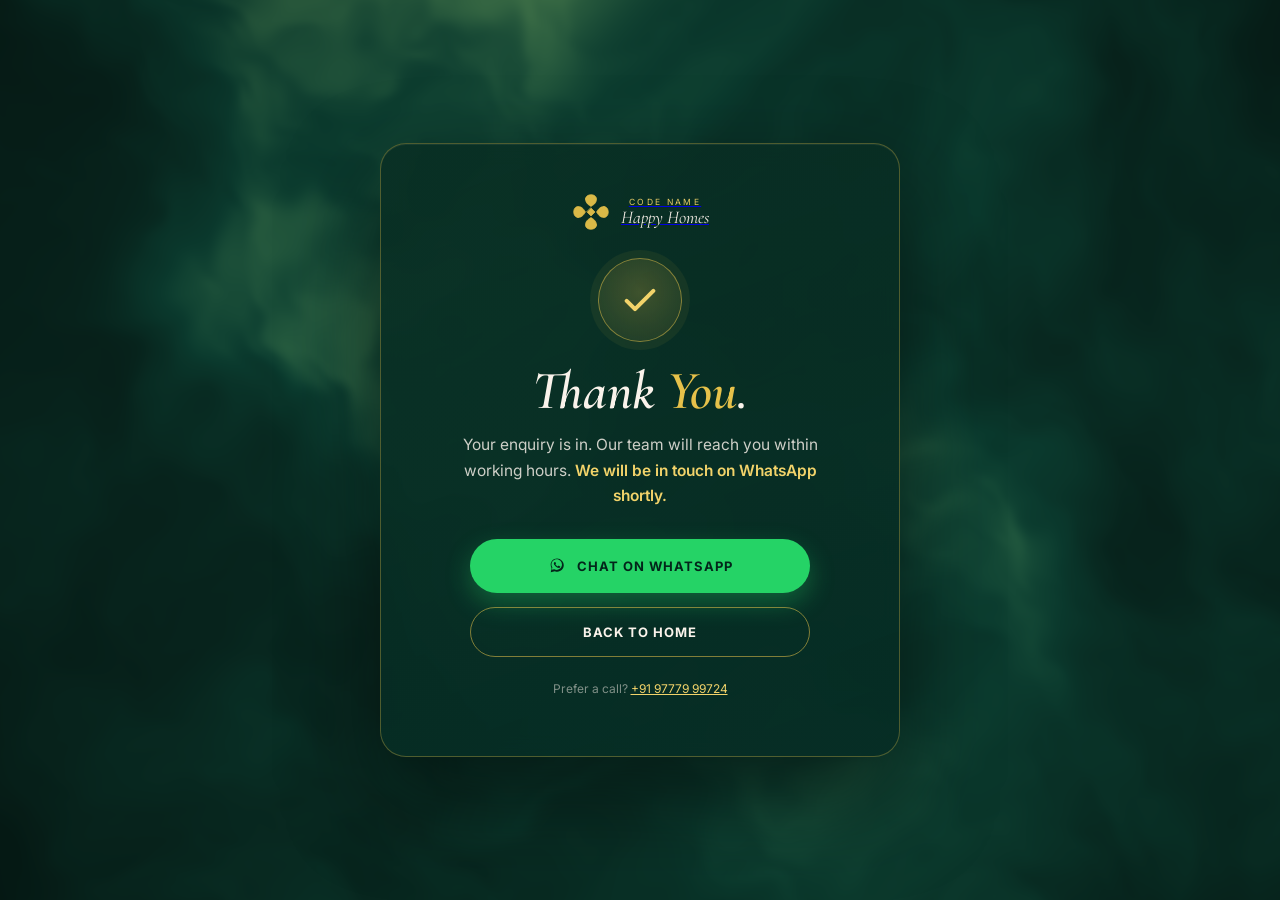
==== thank-you.html @ 58fe2fb6 "Changes Made by Mohit" ====
<!DOCTYPE html>
<html lang="en">
<head>
  <meta charset="UTF-8" />
  <meta name="viewport" content="width=device-width, initial-scale=1.0" />
  <meta name="theme-color" content="#062c24" />
  <title>Thank You | Happy Homes, Trisulia, Cuttack</title>
  <meta name="description" content="Thank you for your enquiry about Happy Homes, Trisulia. Our team will reach you shortly on WhatsApp." />
  <meta name="robots" content="noindex, follow" />
  <link rel="icon" type="image/svg+xml" href="assets/logo-mark.svg" />
  <link rel="preconnect" href="https://fonts.googleapis.com" />
  <link rel="preconnect" href="https://fonts.gstatic.com" crossorigin />
  <link href="https://fonts.googleapis.com/css2?family=Cormorant+Garamond:ital,wght@0,500;0,600;0,700;1,500;1,600;1,700&family=Inter:wght@300;400;500;600;700&display=swap" rel="stylesheet" />

  <!-- Google Tag Manager -->
  <script>(function(w,d,s,l,i){w[l]=w[l]||[];w[l].push({'gtm.start':
  new Date().getTime(),event:'gtm.js'});var f=d.getElementsByTagName(s)[0],
  j=d.createElement(s),dl=l!='dataLayer'?'&l='+l:'';j.async=true;j.src=
  'https://www.googletagmanager.com/gtm.js?id='+i+dl;f.parentNode.insertBefore(j,f);
  })(window,document,'script','dataLayer','GTM-N7LTN3LF');</script>
  <!-- End Google Tag Manager -->

  <!-- Google tag (gtag.js) -->
  <script async src="https://www.googletagmanager.com/gtag/js?id=G-WT3VBQJMH0"></script>
  <script>
    window.dataLayer = window.dataLayer || [];
    function gtag(){dataLayer.push(arguments);}
    gtag('js', new Date());
    gtag('config', 'G-WT3VBQJMH0', { page_path: '/thank-you' });
  </script>

  <style>
    :root{
      --aubergine:#062c24; --plum:#0d4a3a; --plum-2:#082e23;
      --gold:#e6c14a; --gold-2:#f2d36a; --cream:#faf3eb;
      --wa:#25d366; --wa-2:#1ebe5b;
      --f-display:'Cormorant Garamond',Georgia,serif;
      --f-body:'Inter',system-ui,-apple-system,sans-serif;
      --ease:cubic-bezier(.22,1,.36,1);
    }
    *,*::before,*::after{box-sizing:border-box;}
    html,body{height:100%;}
    body{
      margin:0; font-family:var(--f-body); color:var(--cream);
      background:var(--aubergine);
      min-height:100vh; display:grid; place-items:center;
      padding:24px; position:relative; overflow:hidden;
      -webkit-font-smoothing:antialiased;
    }
    /* WebGL aurora canvas sits behind everything */
    #aurora{position:fixed; inset:0; width:100%; height:100%; z-index:0; display:block;}
    .glow-fallback{position:fixed; inset:0; z-index:0;
      background:
        radial-gradient(60% 55% at 50% 0%, rgba(230,193,74,.18), transparent 60%),
        radial-gradient(50% 50% at 85% 90%, rgba(13,74,58,.9), transparent 60%),
        radial-gradient(40% 40% at 10% 100%, rgba(230,193,74,.10), transparent 60%),
        linear-gradient(180deg,#083127,#062c24);
    }
    .card{
      position:relative; z-index:2; width:100%; max-width:520px;
      background:linear-gradient(160deg, rgba(9,46,35,.86), rgba(6,44,36,.92));
      border:1px solid rgba(230,193,74,.32);
      border-radius:26px; padding:48px 40px;
      text-align:center;
      box-shadow:0 40px 90px rgba(0,0,0,.5), inset 0 1px 0 rgba(250,243,235,.06);
      -webkit-backdrop-filter:blur(10px); backdrop-filter:blur(10px);
      animation:rise .7s var(--ease) both;
    }
    @keyframes rise{from{opacity:0; transform:translateY(18px) scale(.98);} to{opacity:1; transform:none;}}
    .brand{display:inline-flex; align-items:center; gap:10px; margin-bottom:26px; opacity:.95;}
    .brand img{width:40px; height:40px;}
    .brand span{font-family:var(--f-display); font-style:italic; font-size:18px; color:var(--cream); line-height:1;}
    .brand small{display:block; font-family:var(--f-body); font-style:normal; font-size:8.5px; letter-spacing:.28em; text-transform:uppercase; color:var(--gold-2); margin-bottom:2px;}
    .check{
      width:84px; height:84px; margin:0 auto 22px; border-radius:50%;
      display:grid; place-items:center;
      background:radial-gradient(circle at 50% 40%, rgba(230,193,74,.25), rgba(230,193,74,.08));
      border:1px solid rgba(230,193,74,.5);
      box-shadow:0 0 0 8px rgba(230,193,74,.06);
    }
    .check svg{width:40px; height:40px;}
    .check svg path{stroke-dasharray:40; stroke-dashoffset:40; animation:draw .7s .35s var(--ease) forwards;}
    @keyframes draw{to{stroke-dashoffset:0;}}
    h1{
      font-family:var(--f-display); font-weight:600; font-style:italic;
      font-size:clamp(38px,7vw,54px); line-height:1; margin:0 0 14px;
      color:var(--cream);
    }
    h1 em{color:var(--gold); font-style:italic;}
    .lead{font-size:15.5px; line-height:1.65; color:rgba(250,243,235,.82); max-width:400px; margin:0 auto 30px;}
    .lead b{color:var(--gold-2); font-weight:600;}
    .actions{display:flex; flex-direction:column; gap:14px; max-width:340px; margin:0 auto;}
    .btn{
      display:inline-flex; align-items:center; justify-content:center; gap:10px;
      padding:16px 24px; border-radius:999px; font-weight:700;
      font-size:13px; letter-spacing:.08em; text-transform:uppercase;
      border:1.6px solid transparent; cursor:pointer; text-decoration:none;
      transition:transform .2s var(--ease), box-shadow .25s var(--ease), background .25s var(--ease);
    }
    .btn:hover{transform:translateY(-2px);}
    .btn--wa{background:var(--wa); color:#03251a; box-shadow:0 10px 26px rgba(37,211,102,.32);}
    .btn--wa:hover{background:var(--wa-2); box-shadow:0 14px 32px rgba(37,211,102,.42);}
    .btn--home{background:transparent; color:var(--cream); border-color:rgba(230,193,74,.55);}
    .btn--home:hover{background:rgba(230,193,74,.12); border-color:var(--gold);}
    .note{margin-top:24px; font-size:12px; color:rgba(250,243,235,.5);}
    .note a{color:var(--gold-2);}
    @media (max-width:480px){ .card{padding:38px 24px;} }
    @media (prefers-reduced-motion:reduce){
      .card,.check svg path{animation:none !important; opacity:1 !important; transform:none !important; stroke-dashoffset:0 !important;}
    }
  </style>
</head>
<body>
  <!-- Google Tag Manager (noscript) -->
  <noscript><iframe src="https://www.googletagmanager.com/ns.html?id=GTM-N7LTN3LF" height="0" width="0" style="display:none;visibility:hidden"></iframe></noscript>

  <div class="glow-fallback" aria-hidden="true"></div>
  <canvas id="aurora" aria-hidden="true"></canvas>

  <main class="card" role="main">
    <a class="brand" href="index.html" aria-label="Happy Homes home">
      <img src="assets/logo-mark.svg" alt="" />
      <span><small>Code Name</small>Happy Homes</span>
    </a>

    <div class="check" aria-hidden="true">
      <svg viewBox="0 0 24 24" fill="none" stroke="#f2d36a" stroke-width="2.4" stroke-linecap="round" stroke-linejoin="round"><path d="M4 12.5l5 5L20 6.5"/></svg>
    </div>

    <h1>Thank <em>You</em>.</h1>
    <p class="lead" id="leadMsg">Your enquiry is in. Our team will reach you within working hours. <b id="broLine">Your brochure has started downloading.</b></p>

    <div class="actions">
      <a class="btn btn--wa" id="waBtn" href="https://wa.me/919777999724" target="_blank" rel="noopener">
        <svg viewBox="0 0 32 32" width="20" height="20" aria-hidden="true"><path fill="currentColor" d="M16.04 4C10.42 4 5.86 8.56 5.86 14.18c0 1.98.55 3.83 1.51 5.42L6 26l6.6-1.73a10.12 10.12 0 004.04.82h.01c5.62 0 10.18-4.56 10.18-10.18 0-2.72-1.06-5.27-2.98-7.19A10.13 10.13 0 0016.04 4zm0 18.55h-.01a8.4 8.4 0 01-4.29-1.18l-.31-.18-3.82 1 1.02-3.72-.2-.32a8.37 8.37 0 01-1.28-4.46c0-4.62 3.76-8.38 8.39-8.38 2.24 0 4.34.87 5.93 2.45a8.36 8.36 0 012.46 5.93c0 4.62-3.76 8.38-8.39 8.38zm4.6-6.27c-.25-.13-1.49-.74-1.72-.82-.23-.08-.4-.13-.57.13-.17.25-.65.82-.8.99-.15.17-.3.19-.55.06-.25-.13-1.06-.39-2.02-1.25-.75-.67-1.25-1.49-1.4-1.74-.15-.25-.02-.39.11-.51.11-.11.25-.3.38-.45.13-.15.17-.25.25-.42.08-.17.04-.32-.02-.45-.06-.13-.57-1.38-.78-1.88-.2-.49-.41-.43-.57-.43h-.49c-.17 0-.45.06-.68.32-.23.25-.89.87-.89 2.13 0 1.25.91 2.46 1.04 2.63.13.17 1.79 2.74 4.34 3.85.61.26 1.08.42 1.45.54.61.19 1.16.17 1.6.1.49-.07 1.49-.61 1.7-1.2.21-.59.21-1.09.15-1.2-.07-.11-.23-.17-.48-.3z"/></svg>
        Chat on WhatsApp
      </a>
      <a class="btn btn--home" href="index.html">Back to Home</a>
    </div>

    <p class="note">Prefer a call? <a href="tel:+919777999724">+91 97779 99724</a></p>
  </main>

  <script>
    /* ---- Pull the WhatsApp link + brochure flag stashed by the form on the previous page ---- */
    (function(){
      var data = {};
      try { data = JSON.parse(sessionStorage.getItem('chh_lead') || '{}'); } catch(e){}
      var waBtn = document.getElementById('waBtn');
      if (data.wa && waBtn) waBtn.href = data.wa;

      /* Fire GA4 conversion event (in addition to the /thank-you pageview) */
      try {
        window.dataLayer = window.dataLayer || [];
        window.dataLayer.push({ event: 'generate_lead', form_source: data.source || 'unknown', currency: 'INR', value: 1 });
        if (typeof gtag === 'function') {
          gtag('event', 'generate_lead', { form_source: data.source || 'unknown', currency: 'INR', value: 1 });
        }
      } catch(e){}

      /* Brochure download happens here so the file is not interrupted by the redirect */
      var broLine = document.getElementById('broLine');
      if (data.brochure) {
        try {
          var a = document.createElement('a');
          a.href = 'assets/brochure.pdf';
          a.download = 'Happy-Homes-Brochure.pdf';
          a.rel = 'noopener';
          document.body.appendChild(a);
          setTimeout(function(){ a.click(); setTimeout(function(){ a.remove(); }, 400); }, 600);
        } catch(e){}
      } else if (broLine) {
        broLine.textContent = 'We will be in touch on WhatsApp shortly.';
      }

      /* clear so a refresh does not re-download */
      try { sessionStorage.removeItem('chh_lead'); } catch(e){}
    })();

    /* ---------- Lightweight WebGL aurora (no libraries) ---------- */
    (function(){
      var reduce = window.matchMedia && window.matchMedia('(prefers-reduced-motion: reduce)').matches;
      var canvas = document.getElementById('aurora');
      var gl = null;
      try { gl = canvas.getContext('webgl') || canvas.getContext('experimental-webgl'); } catch(e){}
      if (!gl) { canvas.style.display = 'none'; return; }

      var vs = 'attribute vec2 p; void main(){ gl_Position = vec4(p,0.0,1.0); }';
      var fs = [
        'precision highp float;',
        'uniform vec2 u_res; uniform float u_time;',
        // smooth value noise
        'float hash(vec2 p){ return fract(sin(dot(p, vec2(127.1,311.7)))*43758.5453); }',
        'float noise(vec2 p){ vec2 i=floor(p); vec2 f=fract(p); vec2 u=f*f*(3.0-2.0*f);',
        '  return mix(mix(hash(i),hash(i+vec2(1.0,0.0)),u.x), mix(hash(i+vec2(0.0,1.0)),hash(i+vec2(1.0,1.0)),u.x), u.y); }',
        'float fbm(vec2 p){ float v=0.0; float a=0.5; for(int i=0;i<5;i++){ v+=a*noise(p); p*=2.0; a*=0.5; } return v; }',
        'void main(){',
        '  vec2 uv = gl_FragCoord.xy / u_res.xy;',
        '  vec2 q = uv; q.x *= u_res.x/u_res.y;',
        '  float t = u_time*0.05;',
        '  float f = fbm(q*2.2 + vec2(t, t*0.6));',
        '  f = fbm(q*2.2 + f*1.4 + vec2(-t*0.7, t));',
        '  vec3 deep = vec3(0.024,0.117,0.094);',
        '  vec3 green = vec3(0.05,0.29,0.227);',
        '  vec3 gold = vec3(0.902,0.757,0.29);',
        '  vec3 col = mix(deep, green, smoothstep(0.2,0.9,f));',
        '  float band = smoothstep(0.55,0.95,f) * (0.55 + 0.45*sin(u_time*0.3 + uv.y*3.0));',
        '  col += gold * band * 0.5;',
        '  float vig = smoothstep(1.15,0.25,length(uv-vec2(0.5,0.55)));',
        '  col *= 0.55 + 0.55*vig;',
        '  gl_FragColor = vec4(col,1.0);',
        '}'
      ].join('\n');

      function sh(type, src){ var s=gl.createShader(type); gl.shaderSource(s,src); gl.compileShader(s); return s; }
      var prog = gl.createProgram();
      gl.attachShader(prog, sh(gl.VERTEX_SHADER, vs));
      gl.attachShader(prog, sh(gl.FRAGMENT_SHADER, fs));
      gl.linkProgram(prog);
      if (!gl.getProgramParameter(prog, gl.LINK_STATUS)) { canvas.style.display='none'; return; }
      gl.useProgram(prog);

      var buf = gl.createBuffer();
      gl.bindBuffer(gl.ARRAY_BUFFER, buf);
      gl.bufferData(gl.ARRAY_BUFFER, new Float32Array([-1,-1, 3,-1, -1,3]), gl.STATIC_DRAW);
      var loc = gl.getAttribLocation(prog, 'p');
      gl.enableVertexAttribArray(loc);
      gl.vertexAttribPointer(loc, 2, gl.FLOAT, false, 0, 0);
      var uRes = gl.getUniformLocation(prog, 'u_res');
      var uTime = gl.getUniformLocation(prog, 'u_time');

      function resize(){
        var dpr = Math.min(window.devicePixelRatio || 1, 1.5);
        canvas.width = Math.floor(innerWidth * dpr);
        canvas.height = Math.floor(innerHeight * dpr);
        gl.viewport(0,0,canvas.width,canvas.height);
      }
      window.addEventListener('resize', resize); resize();

      var start = performance.now();
      function frame(now){
        var t = (now - start)/1000;
        gl.uniform2f(uRes, canvas.width, canvas.height);
        gl.uniform1f(uTime, t);
        gl.drawArrays(gl.TRIANGLES, 0, 3);
        if (!reduce) requestAnimationFrame(frame);
      }
      requestAnimationFrame(frame);
    })();
  </script>
</body>
</html>
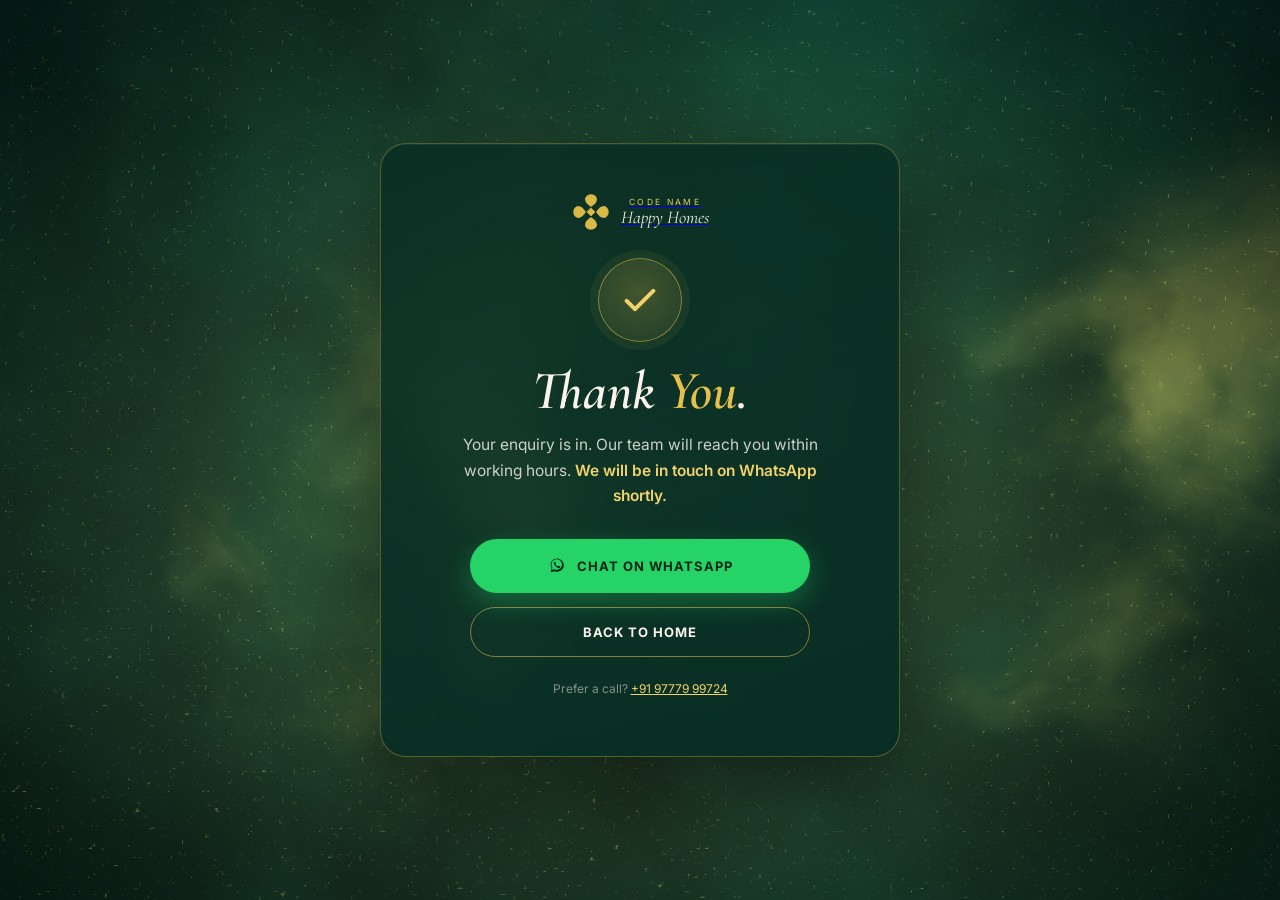
==== commit a3d71285: "Mohit changes 2" ====
--- a/thank-you.html
+++ b/thank-you.html
@@ -193,21 +193,24 @@
         'float hash(vec2 p){ return fract(sin(dot(p, vec2(127.1,311.7)))*43758.5453); }',
         'float noise(vec2 p){ vec2 i=floor(p); vec2 f=fract(p); vec2 u=f*f*(3.0-2.0*f);',
         '  return mix(mix(hash(i),hash(i+vec2(1.0,0.0)),u.x), mix(hash(i+vec2(0.0,1.0)),hash(i+vec2(1.0,1.0)),u.x), u.y); }',
-        'float fbm(vec2 p){ float v=0.0; float a=0.5; for(int i=0;i<5;i++){ v+=a*noise(p); p*=2.0; a*=0.5; } return v; }',
+        'float fbm(vec2 p){ float v=0.0; float a=0.5; for(int i=0;i<6;i++){ v+=a*noise(p); p=p*2.02+vec2(1.7,9.2); a*=0.5; } return v; }',
         'void main(){',
         '  vec2 uv = gl_FragCoord.xy / u_res.xy;',
         '  vec2 q = uv; q.x *= u_res.x/u_res.y;',
-        '  float t = u_time*0.05;',
-        '  float f = fbm(q*2.2 + vec2(t, t*0.6));',
-        '  f = fbm(q*2.2 + f*1.4 + vec2(-t*0.7, t));',
-        '  vec3 deep = vec3(0.024,0.117,0.094);',
+        '  float t = u_time*0.06;',
+        '  float f = fbm(q*1.9 + vec2(t*0.6, -t*0.35));',
+        '  float g = fbm(q*2.8 + f*1.4 - vec2(t*0.5, t*0.75));',
+        '  vec3 deep = vec3(0.018,0.098,0.078);',
         '  vec3 green = vec3(0.05,0.29,0.227);',
-        '  vec3 gold = vec3(0.902,0.757,0.29);',
-        '  vec3 col = mix(deep, green, smoothstep(0.2,0.9,f));',
-        '  float band = smoothstep(0.55,0.95,f) * (0.55 + 0.45*sin(u_time*0.3 + uv.y*3.0));',
-        '  col += gold * band * 0.5;',
-        '  float vig = smoothstep(1.15,0.25,length(uv-vec2(0.5,0.55)));',
-        '  col *= 0.55 + 0.55*vig;',
+        '  vec3 gold = vec3(0.955,0.805,0.34);',
+        '  vec3 col = mix(deep, green, smoothstep(0.18,0.95,f));',
+        '  float ribbon = smoothstep(0.5,0.96,g) * (0.55 + 0.45*sin(u_time*0.38 + uv.y*6.0 + f*4.0));',
+        '  col += gold * ribbon * 0.55;',
+        '  float d = length(uv - vec2(0.5,0.42));',
+        '  col += gold * smoothstep(0.8,0.0,d) * 0.16;',
+        '  float spk = pow(noise(uv*u_res.xy*0.35 + u_time*2.0), 22.0);',
+        '  col += gold * spk * 0.4;',
+        '  col *= 0.5 + 0.62*smoothstep(1.2,0.12,d);',
         '  gl_FragColor = vec4(col,1.0);',
         '}'
       ].join('\n');
